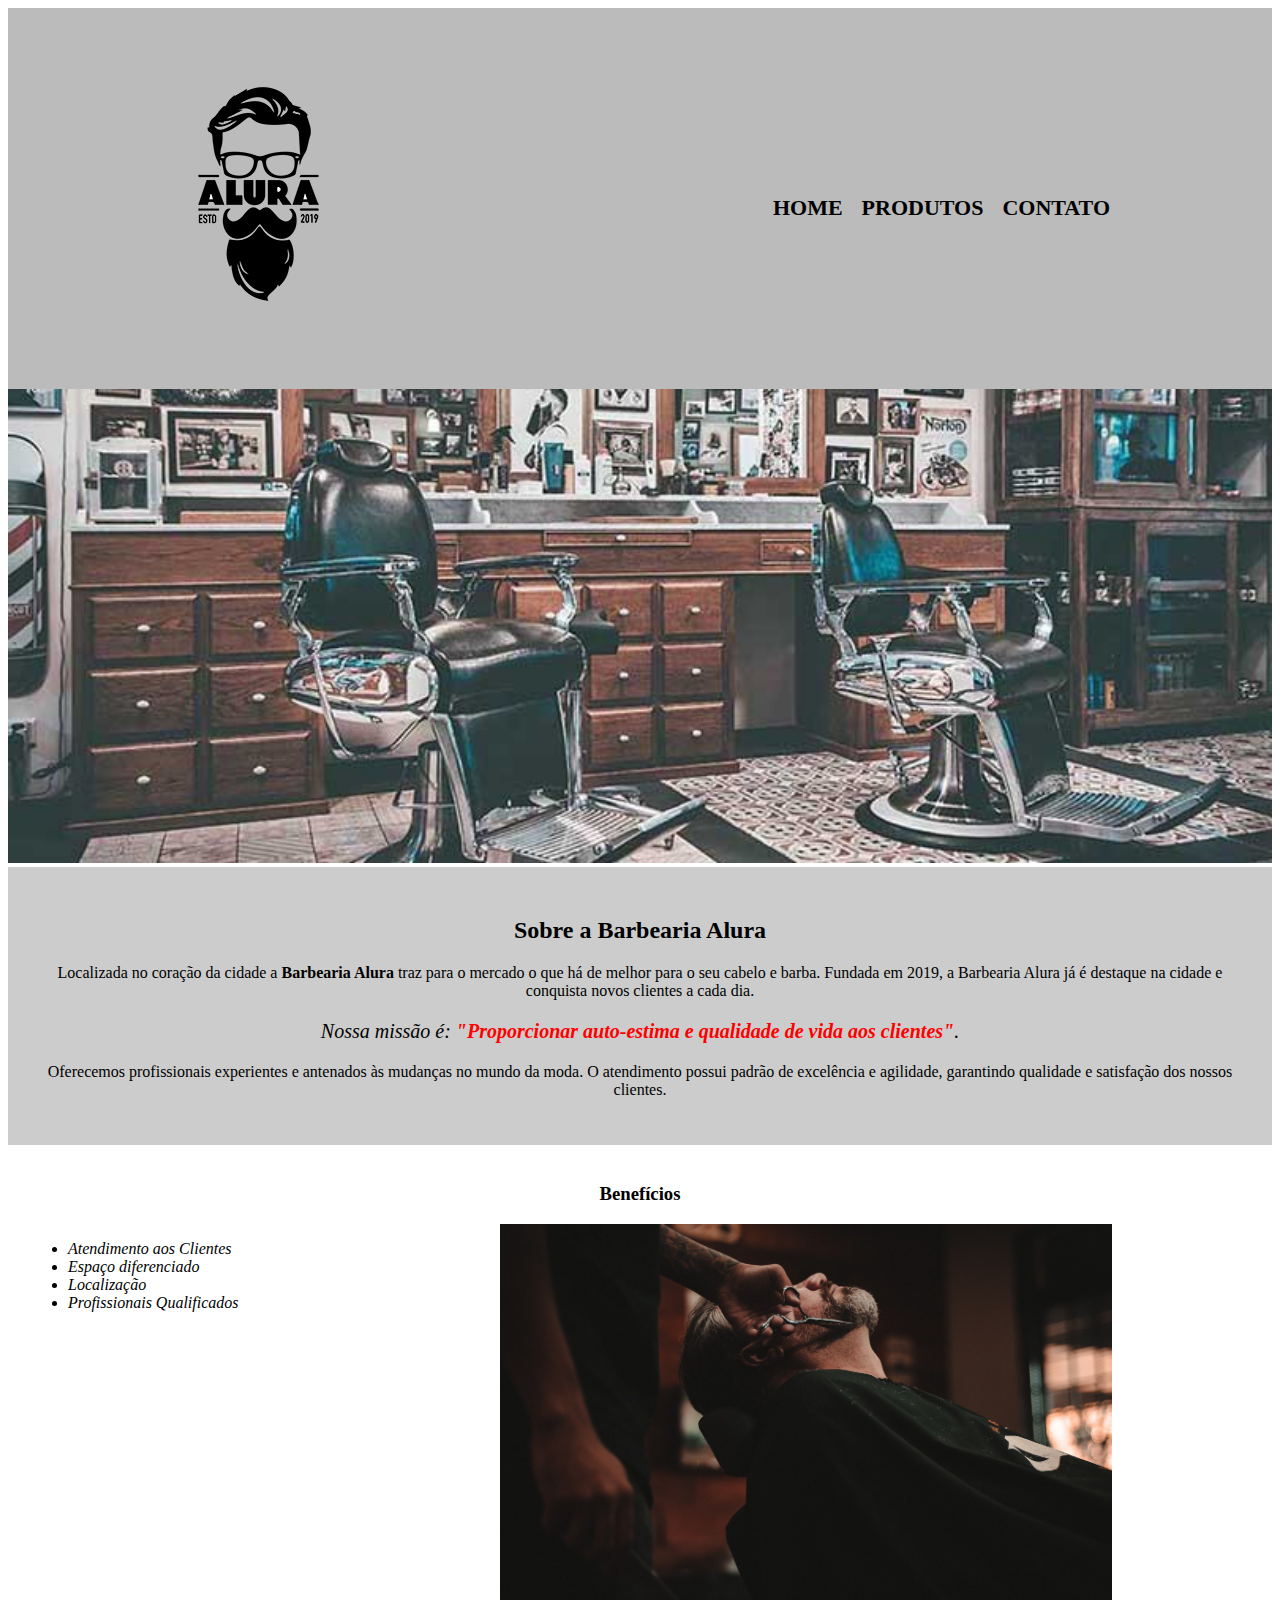
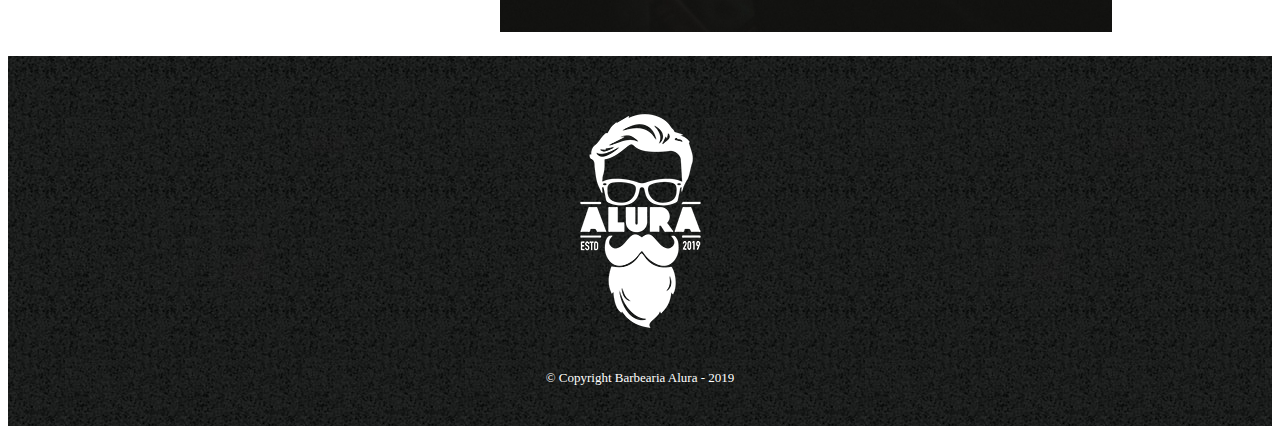
==== barbearia-alura/index/html/index.html @ 224892e6 "Criando site barbearia Alura" ====
<!DOCTYPE html>
<html lang="pt-br">
	<head>
		<meta charset="UTF-8">
		<title>Barbearia Alura</title>
		<link rel="stylesheet" href="../css/style.css">
	</head>

	<body>
		<header>
			<header>
				<div class="caixa">
					<h1><img src="../../imagens/logo.png"></h1>
	
					<nav>
						<ul>
							<li><a href="../../index/html/index.html">Home</a></li>
							<li><a href="../../produtos/html/produtos.html">Produtos</a></li>
							<li><a href="../../contato/html/contato.html">Contato</a></li>
						</ul>
					</nav>
				</div>
			</header>
		</header>
		<img id="banner" src="../../imagens/banner.jpg">
		<div class="principal">
			<h2 class="titulo-centralizado">Sobre a Barbearia Alura</h2>
	 
			<p>Localizada no coração da cidade a <strong>Barbearia Alura</strong> traz para o mercado o que há de melhor para o seu cabelo e barba. Fundada em 2019, a Barbearia Alura já é destaque na cidade e conquista novos clientes a cada dia.</p>

			<p id="missao"><em>Nossa missão é: <strong>"Proporcionar auto-estima e qualidade de vida aos clientes"</strong>.</em></p>

			<p>Oferecemos profissionais experientes e antenados às mudanças no mundo da moda. O atendimento possui padrão de excelência e agilidade, garantindo qualidade e satisfação dos nossos clientes.</p>
		</div>

		<div class="beneficios">
			<h3 class="titulo-centralizado">Benefícios</h3>

			<ul id="itens-beneficios">
				<li class="itens">Atendimento aos Clientes</li>
				<li class="itens">Espaço diferenciado</li>
				<li class="itens">Localização</li>
				<li class="itens">Profissionais Qualificados</li>
			</ul>

			<img src="../../imagens/beneficios.jpg" class="imagembeneficios">
		</div>

		<footer>
			<img src="../../imagens/logo-branco.png">
			<p class="copyright">&copy; Copyright Barbearia Alura - 2019</p>
		</footer>
	</body>
</html>
---- barbearia-alura/index/css/style.css ----
header {
	background: #BBBBBB;
	padding: 20px 0;
}

.caixa {
	position: relative;
	width: 940px;
	margin: 0 auto;
}

nav {
	position: absolute;
	top: 110px;
	right: 0;
}

nav li {
	display: inline;
	margin: 0 0 0 15px;
}

nav a {
	text-transform: uppercase;
	color: #000000;
	font-weight: bold;
	font-size: 22px;
	text-decoration: none;
}

nav a:hover {
	color: #C78C19;
	text-decoration: underline;
}

#banner {
	width:100%;
}

.principal{
	background: #CCCCCC;
	padding: 30px;
}

.titulo-principal {
	padding-left: 20px;
}


.titulo-centralizado {
	text-align: center
}

p {
	text-align: center;
}

#missao {
	font-size: 20px
}

em strong {
	color: #FF0000;
}

.itens {
	font-style: italic
}

.beneficios {
	background: #FFFFFF;
	padding: 20px;
}

#itens-beneficios {
	display: inline-block;
	vertical-align: top;
	width: 20%;
	margin-right: 15%;
}

.imagembeneficios {
	width: 50%;
}
footer {
	text-align: center;
	background: url("../../imagens/bg.jpg");
	padding: 40px 0;
}

.copyright {
	color: #FFFFFF;
	font-size: 13px;
	margin: 20px 0 0;
}

main {
	width: 940px;
	margin: 0 auto;
}
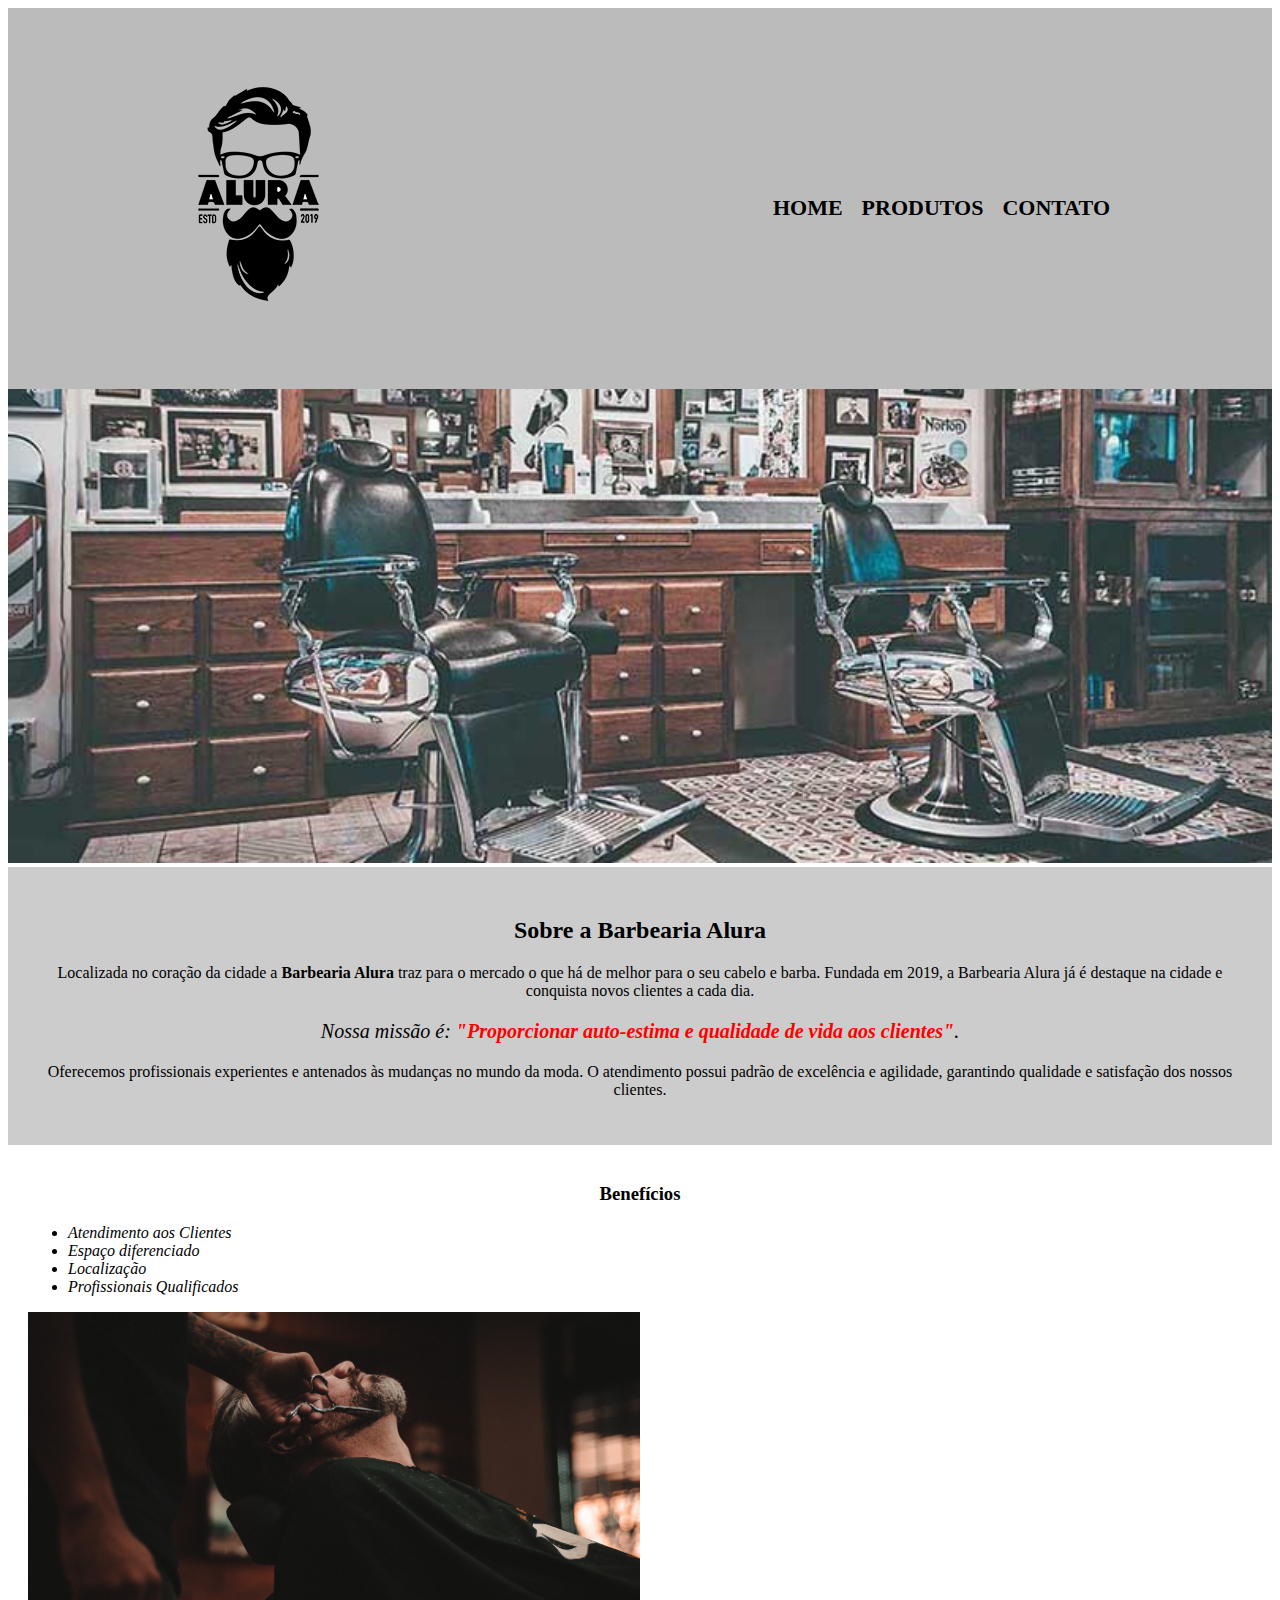
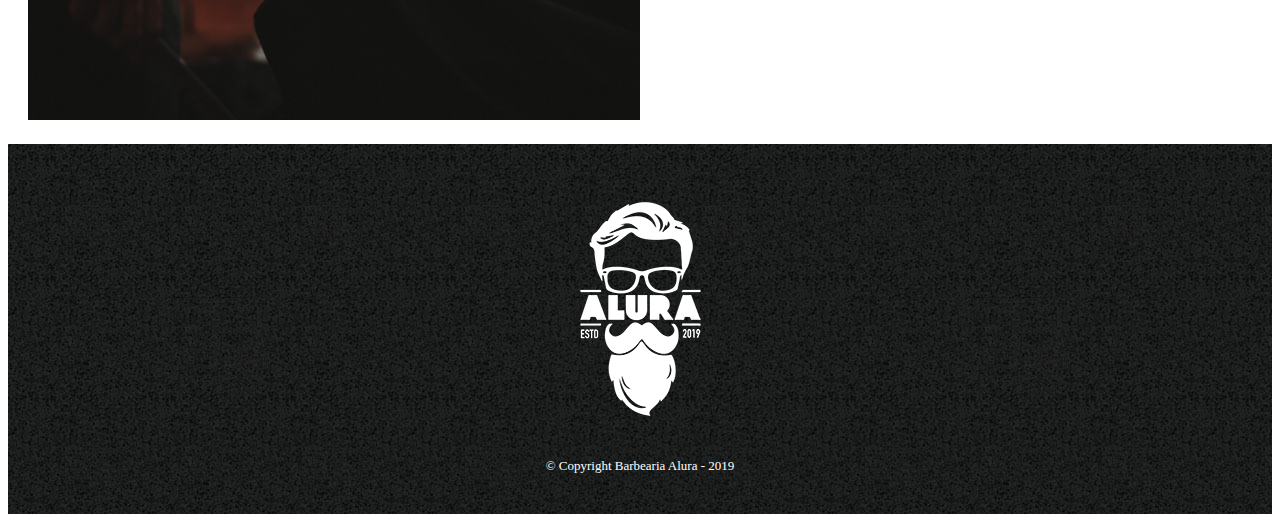
==== commit 2dbd6798: "Organizando o css: passando o style da header e do footer para um arquivo separado" ====
--- a/barbearia-alura/index/html/index.html
+++ b/barbearia-alura/index/html/index.html
@@ -4,6 +4,7 @@
 		<meta charset="UTF-8">
 		<title>Barbearia Alura</title>
 		<link rel="stylesheet" href="../css/style.css">
+		<link rel="stylesheet" href="../css/style-home.css">
 	</head>
 
 	<body>
--- a/barbearia-alura/index/css/style.css
+++ b/barbearia-alura/index/css/style.css
@@ -33,55 +33,6 @@
 	text-decoration: underline;
 }
 
-#banner {
-	width:100%;
-}
-
-.principal{
-	background: #CCCCCC;
-	padding: 30px;
-}
-
-.titulo-principal {
-	padding-left: 20px;
-}
-
-
-.titulo-centralizado {
-	text-align: center
-}
-
-p {
-	text-align: center;
-}
-
-#missao {
-	font-size: 20px
-}
-
-em strong {
-	color: #FF0000;
-}
-
-.itens {
-	font-style: italic
-}
-
-.beneficios {
-	background: #FFFFFF;
-	padding: 20px;
-}
-
-#itens-beneficios {
-	display: inline-block;
-	vertical-align: top;
-	width: 20%;
-	margin-right: 15%;
-}
-
-.imagembeneficios {
-	width: 50%;
-}
 footer {
 	text-align: center;
 	background: url("../../imagens/bg.jpg");
--- a/barbearia-alura/index/css/style-home.css
+++ b/barbearia-alura/index/css/style-home.css
@@ -0,0 +1,48 @@
+#banner {
+	width:100%;
+}
+
+.principal{
+	background: #CCCCCC;
+	padding: 30px;
+}
+
+.titulo-principal {
+	padding-left: 20px;
+}
+
+.titulo-centralizado {
+	text-align: center
+}
+
+p {
+	text-align: center;
+}
+
+#missao {
+	font-size: 20px
+}
+
+em strong {
+	color: #FF0000;
+}
+
+.itens {
+	font-style: italic
+}
+
+.beneficios {
+	background: #FFFFFF;
+	padding: 20px;
+}
+
+ul #itens-beneficios {
+	display: inline-block;
+	vertical-align: top;
+	width: 20%;
+	margin-right: 15%;
+}
+
+.imagembeneficios {
+	width: 50%;
+}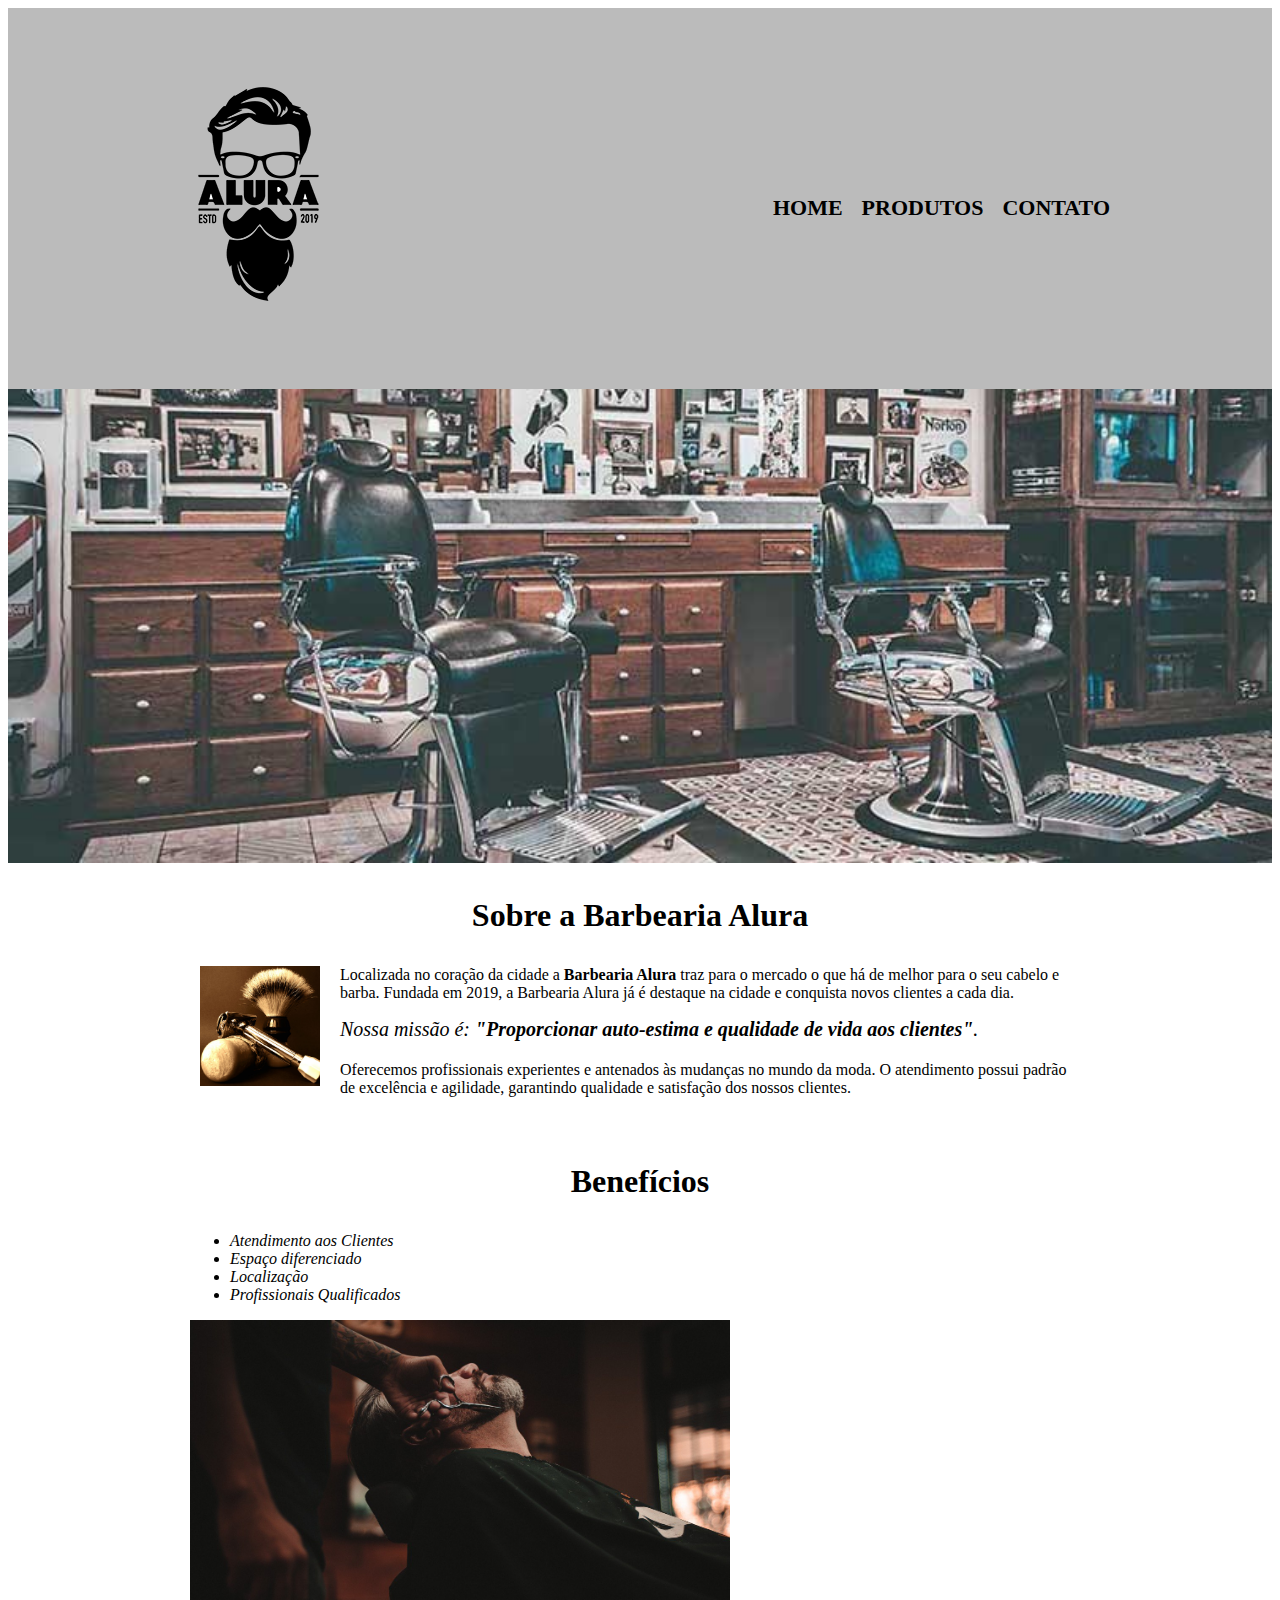
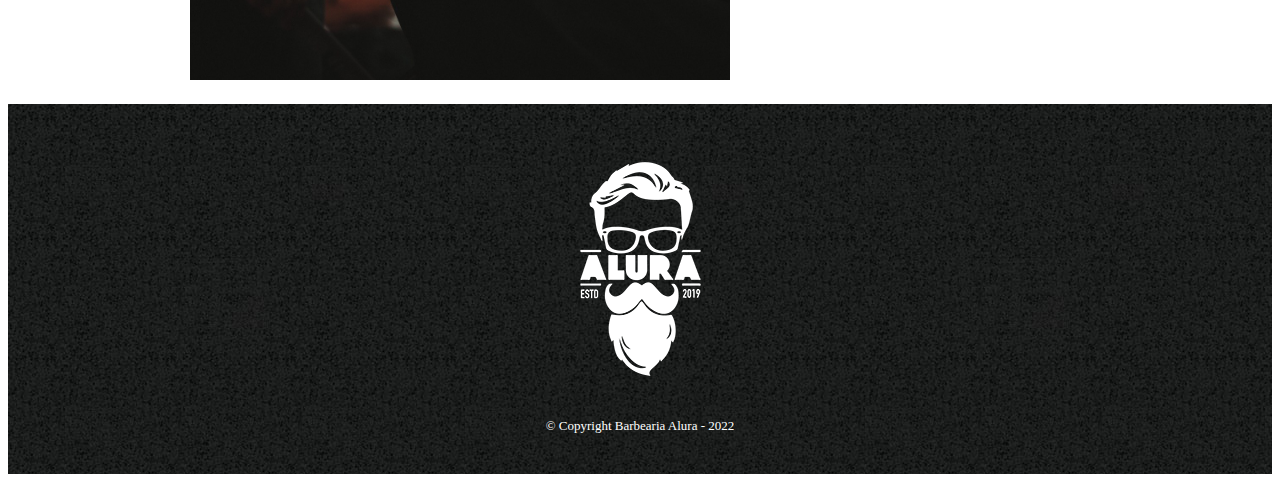
==== commit c9cadb72: "Adaptando a página inicial" ====
--- a/barbearia-alura/index/html/index.html
+++ b/barbearia-alura/index/html/index.html
@@ -23,33 +23,36 @@
 				</div>
 			</header>
 		</header>
-		<img id="banner" src="../../imagens/banner.jpg">
-		<div class="principal">
-			<h2 class="titulo-centralizado">Sobre a Barbearia Alura</h2>
-	 
-			<p>Localizada no coração da cidade a <strong>Barbearia Alura</strong> traz para o mercado o que há de melhor para o seu cabelo e barba. Fundada em 2019, a Barbearia Alura já é destaque na cidade e conquista novos clientes a cada dia.</p>
+		<img class="banner" src="../../imagens/banner.jpg">
 
-			<p id="missao"><em>Nossa missão é: <strong>"Proporcionar auto-estima e qualidade de vida aos clientes"</strong>.</em></p>
+		<main>
+			<section class="principal">
+				<h2 class="titulo-principal">Sobre a Barbearia Alura</h2>
+				
+				<img  class= "utensilios" src="../../imagens/utensilios.jpg" alt="Utensílios de um barbeiro">
+				<p>Localizada no coração da cidade a <strong>Barbearia Alura</strong> traz para o mercado o que há de melhor para o seu cabelo e barba. Fundada em 2019, a Barbearia Alura já é destaque na cidade e conquista novos clientes a cada dia.</p>
 
-			<p>Oferecemos profissionais experientes e antenados às mudanças no mundo da moda. O atendimento possui padrão de excelência e agilidade, garantindo qualidade e satisfação dos nossos clientes.</p>
-		</div>
+				<p id="missao"><em>Nossa missão é: <strong>"Proporcionar auto-estima e qualidade de vida aos clientes"</strong>.</em></p>
 
-		<div class="beneficios">
-			<h3 class="titulo-centralizado">Benefícios</h3>
+				<p>Oferecemos profissionais experientes e antenados às mudanças no mundo da moda. O atendimento possui padrão de excelência e agilidade, garantindo qualidade e satisfação dos nossos clientes.</p>
+			</section>
 
-			<ul id="itens-beneficios">
-				<li class="itens">Atendimento aos Clientes</li>
-				<li class="itens">Espaço diferenciado</li>
-				<li class="itens">Localização</li>
-				<li class="itens">Profissionais Qualificados</li>
-			</ul>
+			<section class="beneficios">
+				<h3 class="titulo-principal">Benefícios</h3>
 
-			<img src="../../imagens/beneficios.jpg" class="imagembeneficios">
-		</div>
+				<ul id="itens-beneficios">
+					<li class="itens">Atendimento aos Clientes</li>
+					<li class="itens">Espaço diferenciado</li>
+					<li class="itens">Localização</li>
+					<li class="itens">Profissionais Qualificados</li>
+				</ul>
 
+				<img src="../../imagens/beneficios.jpg" class="imagembeneficios">
+			</section>
+		</main>
 		<footer>
 			<img src="../../imagens/logo-branco.png">
-			<p class="copyright">&copy; Copyright Barbearia Alura - 2019</p>
+			<p class="copyright">&copy; Copyright Barbearia Alura - 2022</p>
 		</footer>
 	</body>
 </html>--- a/barbearia-alura/index/css/style-home.css
+++ b/barbearia-alura/index/css/style-home.css
@@ -1,30 +1,38 @@
-#banner {
+.banner {
 	width:100%;
 }
 
 .principal{
-	background: #CCCCCC;
 	padding: 30px;
 }
 
 .titulo-principal {
-	padding-left: 20px;
+	text-align: center;
+	font-size: 2em; /* em medida proporcional para pixels exemplo: 15 px sendo valor base torna e temos 2em = 30px*/
+	margin: 0 0  1em;
+	clear:left; /* Utilizado para limpar o float da classe utensilio */
 }
 
-.titulo-centralizado {
-	text-align: center
+.principal p{
+	margin: 0 0 1em;
 }
 
-p {
-	text-align: center;
+.principal strong{
+	font-weight: bold;
+}
+
+.principal em {
+	font-style: italic;
+}
+
+.utensilios{
+	width: 120px;
+	float: left;
+	margin: 0 20px 20px 0;
 }
 
 #missao {
 	font-size: 20px
-}
-
-em strong {
-	color: #FF0000;
 }
 
 .itens {
@@ -44,5 +52,5 @@
 }
 
 .imagembeneficios {
-	width: 50%;
+	width: 60%;
 }